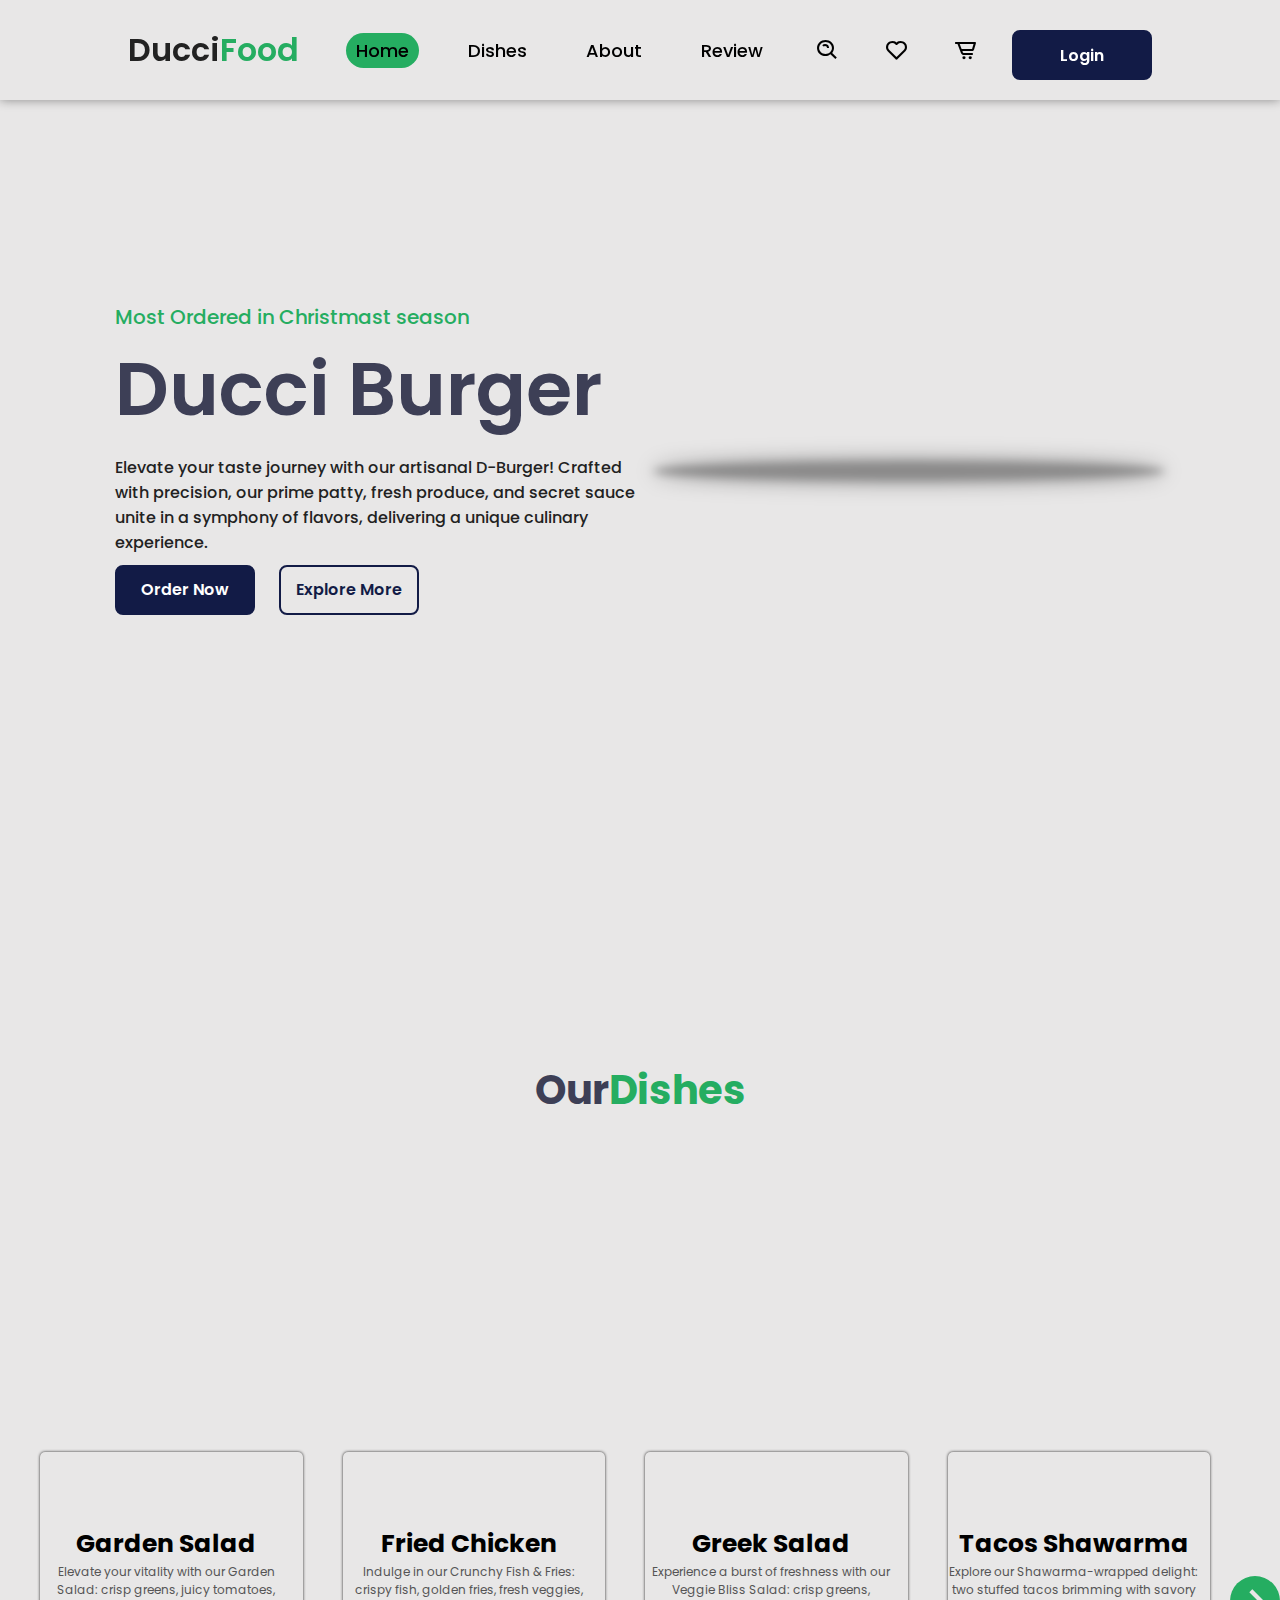
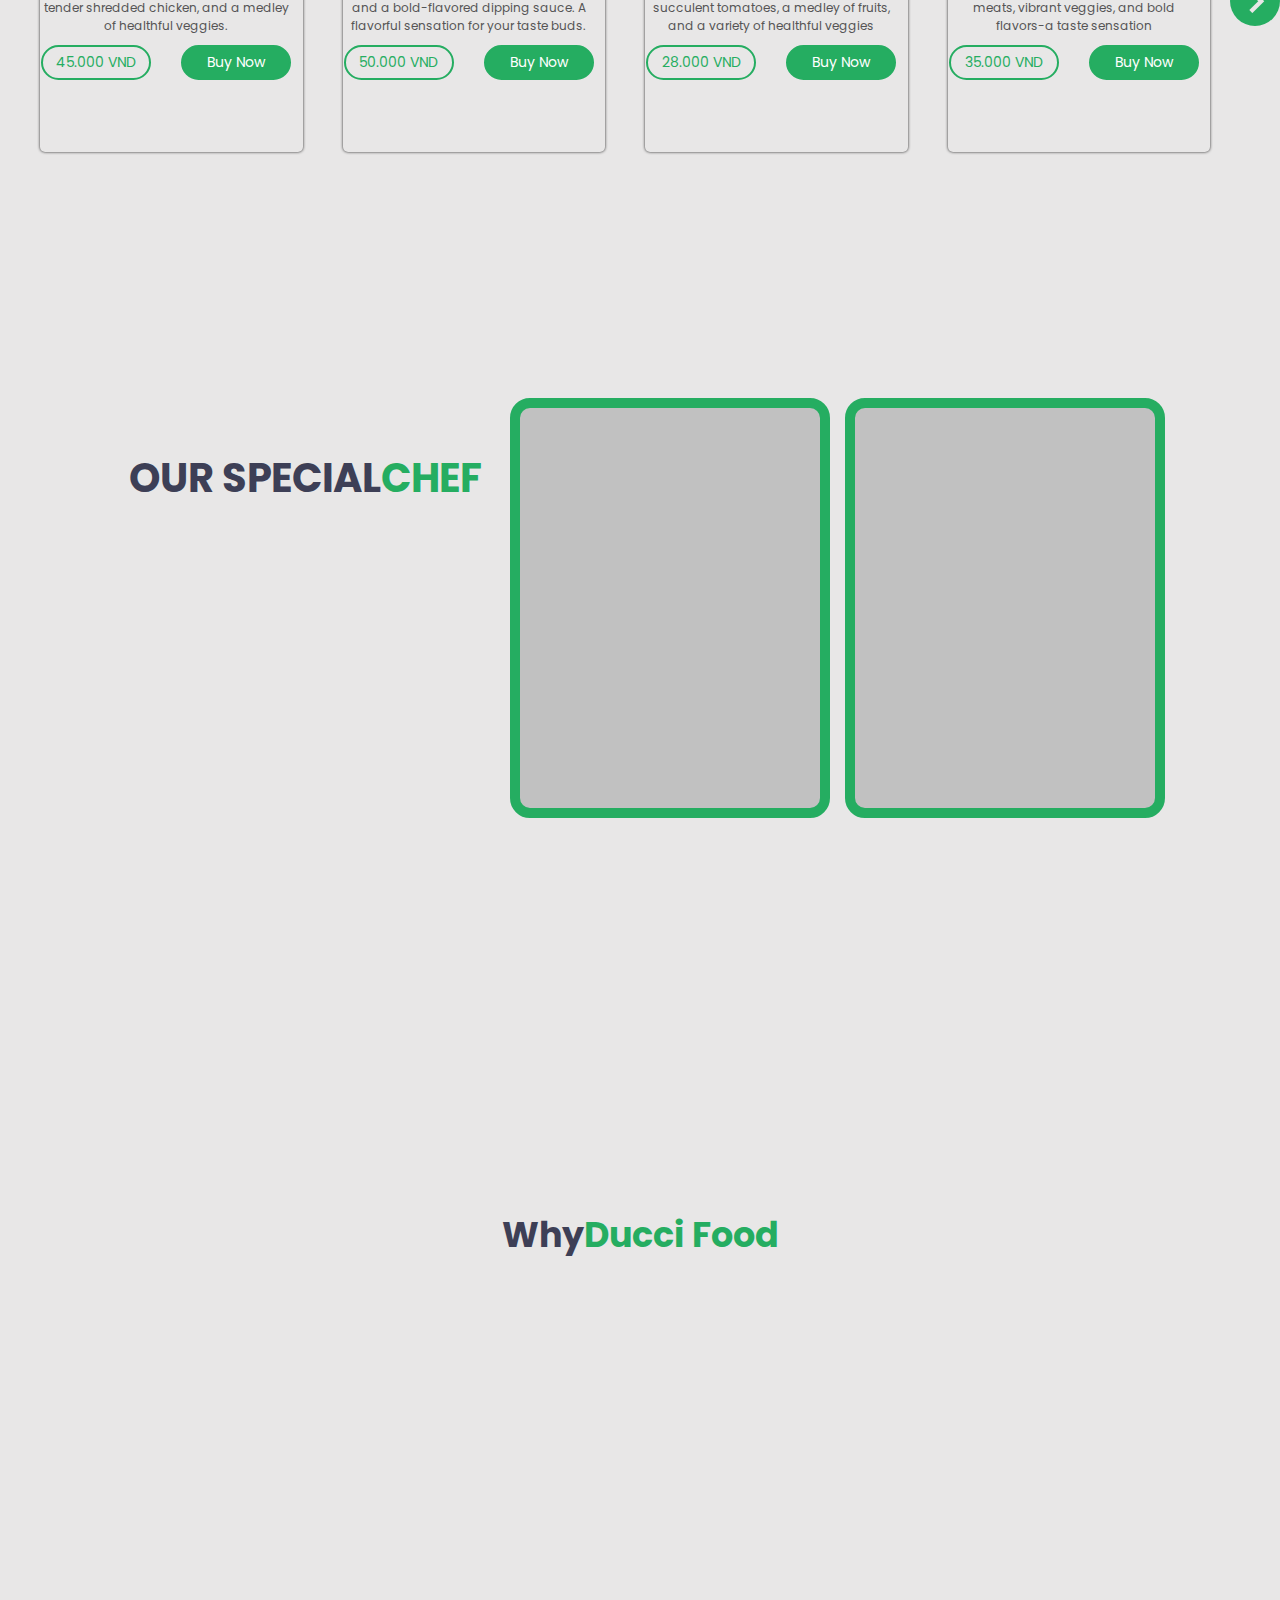
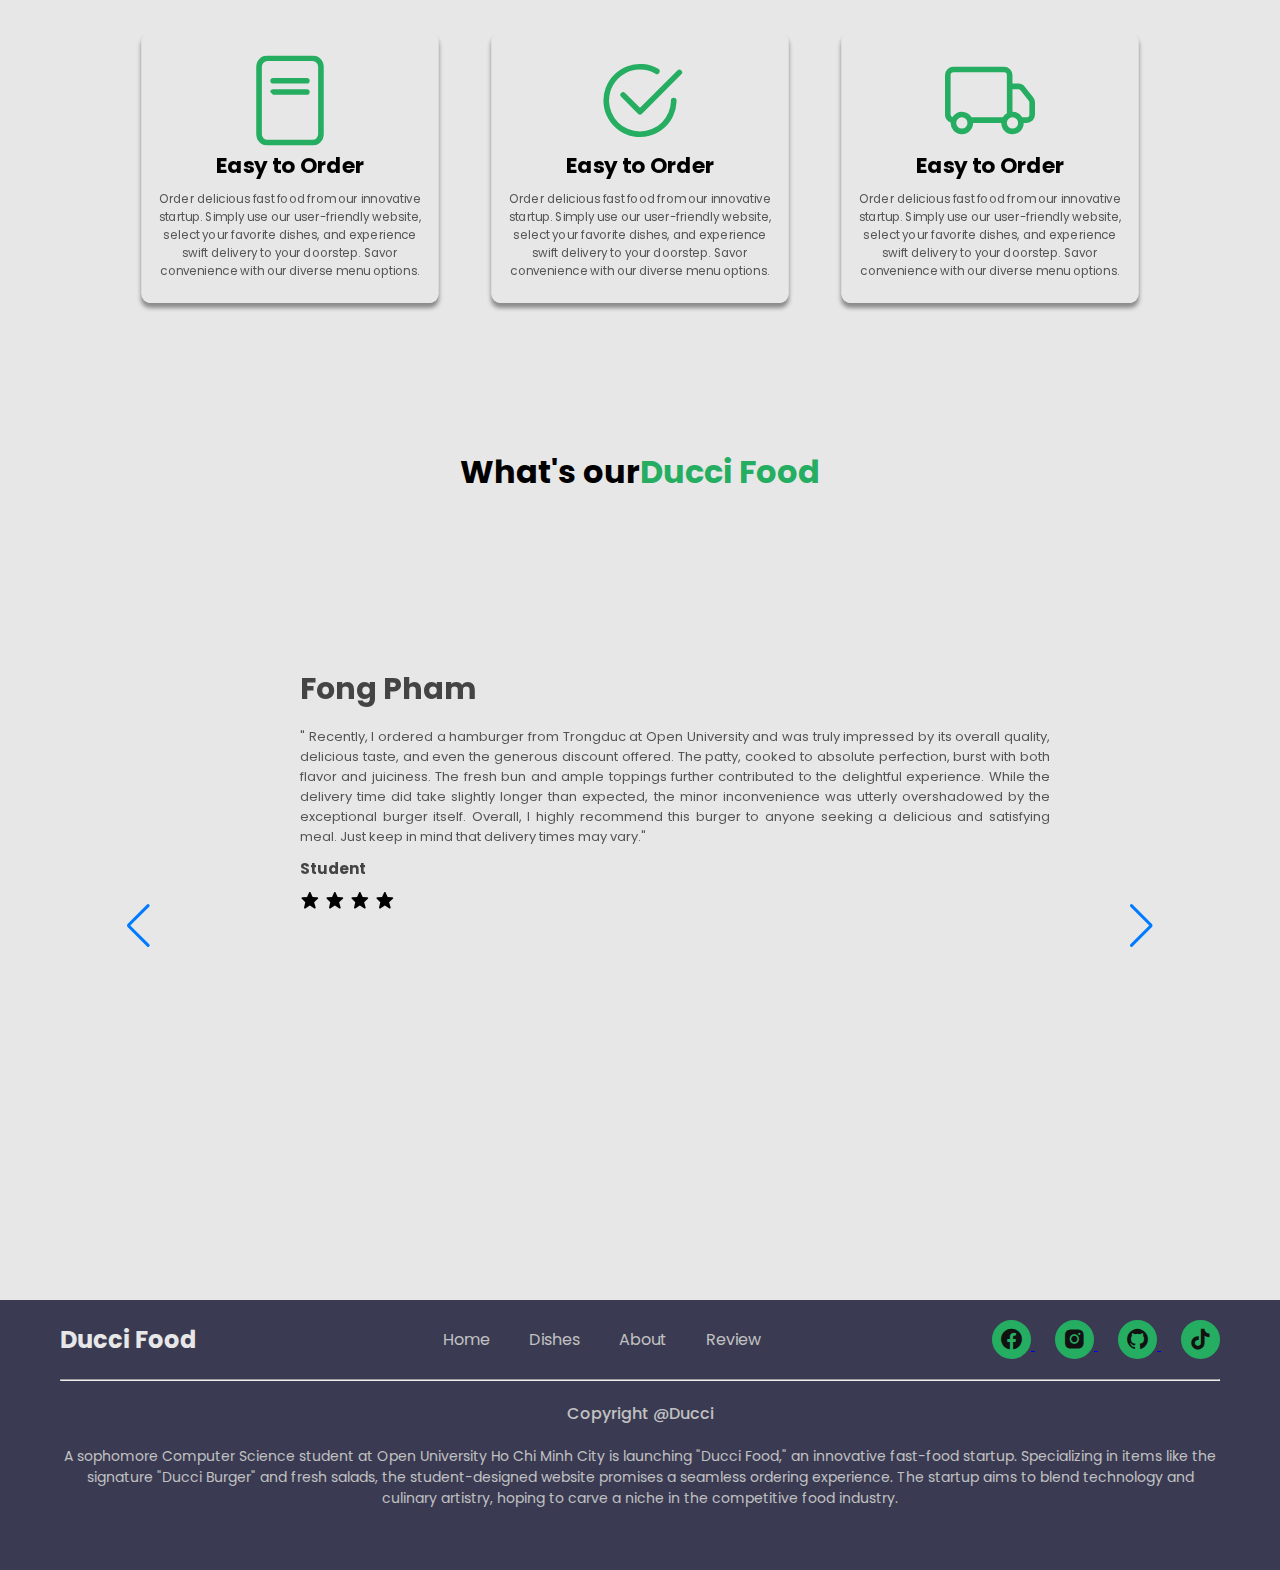
==== Website2.html @ 439f2838 "Add files via upload" ====
<!DOCTYPE html>
    <html lang="en">
    <head>
        <meta charset="UTF-8">
        <meta name="viewport" content="width=device-width, initial-scale=1.0">
        <title>Ducci Food</title>
        <link rel="stylesheet" href="https://unpkg.com/boxicons@latest/css/boxicons.min.css">
        <link rel="stylesheet" href="Website2.css">
        <link rel="icon" type="icon" href="LOGO2.png">
        <link rel="stylesheet" href="https://cdn.jsdelivr.net/npm/swiper@11/swiper-bundle.min.css" />
        <meta name="viewport" content="width=device-width, initial-scale=1, maximum-scale=1, user-scalable=no">

    </head>
    <body>
        <header class="header">
            <a href="#" class="Logo"> Ducci<span>Food</span></a>
            <nav class="navbar">
                <a href="#Home" class="active">Home</a>
                <a href="#Dishes">Dishes</a>
                <a href="#About">About</a>
                <a href="#Review">Review</a>
            </nav>
            <div class="activity-section" id="Home">
                <i class='bx bx-search-alt'></i>
                <i class='bx bx-heart' ></i>
                <i class='bx bx-cart-alt' ></i>
                
            </div>
            <a href=""></a>
            <button class="btn">Login</button>
        </header>
        <section class="home-section" id="Dishes">
            <div class="text-content">
                <h5>Most Ordered in Christmast season</h5>
                <h2>Ducci Burger</h2>
                <p>Elevate your taste journey with our artisanal D-Burger! Crafted with precision, our prime patty, fresh produce, and secret sauce unite in a symphony of flavors, delivering a unique culinary experience.</p>
                <button class="btn">Order Now</button>
                <button class="btn btn-explore">Explore More</button>
            </div>
            <div class="image-section">
                <img src="burger.png" alt="">
                <div class="shadow"></div>
            </div>
        </section>
        <section class="Dishe-section">
            <h1 class="heading">Our <span>Dishes</span></h1>
            <div class="dishGallerry">
                    <div class="food-image">
                    <img src="salad.png" alt="">
                    <div class="inner-text">
                        <h2>Garden Salad</h2>
                        <p>Elevate your vitality with our Garden Salad: crisp greens, juicy tomatoes, tender shredded chicken, and a medley of healthful veggies. </p>
                    <div class="price-section">
                            <span>45.000 VND</span>
                            <span>Buy Now</span>
                    </div>      
                    </div>
                
            </div>
            <div class="food-image-3">
                <img src="garan.png" alt="">
                <div class="inner-text">
                    <h2>Fried Chicken</h2>
                    <p>Indulge in our Crunchy Fish & Fries: crispy fish, golden fries, fresh veggies, and a bold-flavored dipping sauce. A flavorful sensation for your taste buds.</p>
                <div class="price-section">
                        <span>50.000 VND</span>
                        <span>Buy Now</span>
                </div>      
                </div>
            
        </div>
        <div class="food-image-2">
            <img src="saladchay.png" alt="">
            <div class="inner-text">
                <h2>Greek Salad</h2>
                <p>Experience a burst of freshness with our Veggie Bliss Salad: crisp greens, succulent tomatoes, a medley of fruits, and a variety of healthful veggies </p>
            <div class="price-section">
                    <span>28.000 VND</span>
                    <span>Buy Now</span>
            </div>      
            </div>
        
    </div>
    <div class="food-image">
        <img src="tacos.png" alt="">
        <div class="inner-text">
            <h2>Tacos Shawarma</h2>
            <p>Explore our Shawarma-wrapped delight: two stuffed tacos brimming with savory meats, vibrant veggies, and bold flavors-a taste sensation </p>
        <div class="price-section">
                <span>35.000 VND</span>
                <span>Buy Now</span>
        </div>      
        </div>

    </div>
    <button class="disharrow">
        <i class='bx bx-chevron-right' ></i>
    </button>
        </section>
        <section class="about-section" id="About">
            <h2 class="heading">OUR SPECIAL <span> CHEF</span></h2>
            <div class="chef-details">
                <div class="chef-image">
                    <div class="image-1">
                        <img src="hinhf1.jpg" alt="">
                        <div class="text-content-1">
                            <span>Trong Duc</span>
                            <p class="ptext">Age:19</p>
                            <p class="text-p">Major: Computer Science</p>
                        </div>
                    </div>
                    </div>
                </div>
            
                    <div class="chef-image">
                        <div class="image-1">
                            <img src="hinhf2.jpg" alt="">
                            <div class="text-content-1">
                                <span>Trong Duc</span>
                                <p class="ptext">Age:19</p>
                                <p class="text-p">Major: Computer Science</p>
                            </div>
                        </div>
                        </div>
                    </div>
            </div>
            
        </section>
        <section class="facility-section">
            <h2 class="heading">Why<span>Ducci Food </span></h2>
            <div class="icon-section">
                <div class="icon-text large-icon-text ">
                    <svg xmlns="http://www.w3.org/2000/svg" width="16" height="16" fill="currentColor" class="bi bi-file-text" viewBox="0 0 16 16">
                        <path d="M5 4a.5.5 0 0 0 0 1h6a.5.5 0 0 0 0-1H5zm-.5 2.5A.5.5 0 0 1 5 6h6a.5.5 0 0 1 0 1H5a.5.5 0 0 1-,5-.5zM5 8a.5.5 0 0 0 0 1h6a.5.5 0 0 0 0-1H5zmo 2a.5.5 0 0 0 0 1h3a.5.50 0 0 0-1H5z"/>
                        <path d="M2 2a2 2 0 0 1 2-2h8a2 2 0 0 1 2 2v12a2 2 0 0 1-2 2H4a2 2 0 0 1-2-2V2zm10-1H4a1 1 0 0 0-1 1v12a1 1 0 0 0 1 1h8a1 1 0 0 0 1-1V2a1 1 0 0 0-1-1z"/>
                    </svg>
                    <h2>Easy to Order</h2>
                    <p>Order delicious fast food from our innovative startup. Simply use our user-friendly website, select your favorite dishes, and experience swift delivery to your doorstep. Savor convenience with our diverse menu options.</p>
                </div>
                <div class="icon-text large-icon-text">
                    <svg xmlns="http://www.w3.org/2000/svg" width="16" height="16" fill="currentColor" class="bi bi-check2-circle" viewBox="0 0 16 16">
                        <path d="M2.5 8a5.5 5.5 0 0 1 8.25-4.764.5.5 0 0 0 .5-.866A6.5 6.5 0 1 0 14.5 8a.5.5 0 0 0-1 0 5.5 5.5 0 1 1-11 0"/>
                        <path d="M15.354 3.354a.5.5 0 0 0-.708-.708L8 9.293 5.354 6.646a.5.5 0 1 0-.708.708l3 3a.5.5 0 0 0 .708 0l7-7z"/>
                    </svg>
                    <h2>Easy to Order</h2>
                    <p>Order delicious fast food from our innovative startup. Simply use our user-friendly website, select your favorite dishes, and experience swift delivery to your doorstep. Savor convenience with our diverse menu options.</p>
                </div>
                <div class="icon-text large-icon-text">
                    <svg xmlns="http://www.w3.org/2000/svg" width="16" height="16" fill="currentColor" class="bi bi-truck" viewBox="0 0 16 16">
                        <path d="M0 3.5A1.5 1.5 0 0 1 1.5 2h9A1.5 1.5 0 0 1 12 3.5V5h1.02a1.5 1.5 0 0 1 1.17.563l1.481 1.85a1.5 1.5 0 0 1 .329.938V10.5a1.5 1.5 0 0 1-1.5 1.5H14a2 2 0 1 1-4 0H5a2 2 0 1 1-3.998-.085A1.5 1.5 0 0 1 0 10.5zm1.294 7.456A1.999 1.999 0 0 1 4.732 11h5.536a2.01 2.01 0 0 1 .732-.732V3.5a.5.5 0 0 0-.5-.5h-9a.5.5 0 0 0-.5.5v7a.5.5 0 0 0 .294.456M12 10a2 2 0 0 1 1.732 1h.768a.5.5 0 0 0 .5-.5V8.35a.5.5 0 0 0-.11-.312l-1.48-1.85A.5.5 0 0 0 13.02 6H12zm-9 1a1 1 0 1 0 0 2 1 1 0 0 0 0-2m9 0a1 1 0 1 0 0 2 1 1 0 0 0 0-2"/>
                    </svg>
                    <h2>Easy to Order</h2>
                    <p>Order delicious fast food from our innovative startup. Simply use our user-friendly website, select your favorite dishes, and experience swift delivery to your doorstep. Savor convenience with our diverse menu options.</p>
                </div>
            </div>
            
            </div>
        </section>
        <section class="Review-section" id="Review">
            <h2 class="heading">What's our <span>Ducci Food</span></h2>
        <div class="swiper mySwiper">
             <div class="swiper-wrapper">
                <div class="swiper-slide">
                <div class="review-image-section">
                    <img src="burger.png" alt="">
                    <div class="review-text">
                    <h2>Fong Pham</h2>
                    <p>" Recently, I ordered a hamburger from Trongduc at Open University and was truly impressed by its overall quality, delicious taste, and even the generous discount offered. The patty, cooked to absolute perfection, burst with both flavor and juiciness. The fresh bun and ample toppings further contributed to the delightful experience. While the delivery time did take slightly longer than expected, the minor inconvenience was utterly overshadowed by the exceptional burger itself. Overall, I highly recommend this burger to anyone seeking a delicious and satisfying meal. Just keep in mind that delivery times may vary."</p>
                    <h5>Student</h5>
                     <div class="star">
                        <i class='bx bxs-star'></i>
                        <i class='bx bxs-star'></i>
                        <i class='bx bxs-star'></i>
                        <i class='bx bxs-star'></i>
                     </div>
                    </div>
                </div>
            </div>
            <div class="swiper-slide">
                <div class="review-image-section">
                    <img src="salad.png" alt="">
                    <div class="review-text">
                    <h2>Danh Cao</h2>
                    <p>"Reading the glowing online reviews, I couldn't wait to try this salad. It didn't disappoint! This dish is absolutely delectable and perfectly aligns with my dietary needs. The salmon, cooked to perfection, explodes with flavor, while the organic vegetables, fresh and crisp, offer a delightful contrast. I adore how this salad is both healthy and satisfying. It's an exceptional option for anyone seeking a delicious and wholesome meal."</p>
                    <h5>Student</h5>
                     <div class="star">
                        <i class='bx bxs-star'></i>
                        <i class='bx bxs-star'></i>
                        <i class='bx bxs-star'></i>
                        <i class='bx bxs-star'></i>
                        <i class='bx bxs-star'></i>
                     </div>
                    </div>
                </div>
            </div>
            </div>
            <div class="swiper-button-prev"></div>
            <div class="swiper-button-next"></div>
            <div class="swiper-pagination"></div>
        </div>
        </section>
        <footer>
            <div class="innerItem">
                <h2>Ducci <span>Food</span></h2>
                <div class="textbar">
                    <a href="#">Home</a>
                    <a href="#">Dishes</a>
                    <a href="#">About</a>
                    <a href="#">Review</a>
                </div>
                <div class="footer-icon">
                        <a href="https://www.facebook.com/Trongduc13102004">
                            <i class="bx bxl-facebook-circle"></i>
                        </a>
                        <a href="https://www.instagram.com/ntrduc1310/">
                            <i class="bx bxl-instagram-alt"></i>
                        </a>
                        <a href="https://github.com/petertrong/petertrong">
                            <i class="bx bxl-github"></i>
                        </a>
                        <a href="https://www.tiktok.com/@daydohaa">
                            <i class="bx bxl-tiktok"></i>
                        </a>
                </div>
            </div>
            <hr>
            <p>Copyright @Ducci</p>
            <h4>
                A sophomore Computer Science student at Open University Ho Chi Minh City is launching "Ducci Food," an innovative fast-food startup. Specializing in items like the signature "Ducci Burger" and fresh salads, the student-designed website promises a seamless ordering experience. The startup aims to blend technology and culinary artistry, hoping to carve a niche in the competitive food industry.</h4>
            
        </footer>
        <script src="https://cdn.jsdelivr.net/npm/swiper@11/swiper-bundle.min.js"></script>


        <script type="module" src="main2.js"></script>
    </body>
    </html>
---- Website2.css ----
@import url('https://fonts.googleapis.com/css2?family=Poppins:wght@200;300;400;500;600;700;900&display=');
*{
    margin: 0;
    padding: 0;
    box-sizing: border-box;
    font-family: "poppins";
    scroll-behavior: smooth;

}
/* Kích thước màn hình nhỏ hơn hoặc bằng 768px */
@media only screen and (max-width: 768px) {
    header {
        padding: 10px 3%;
    }
    .activity-section {
        padding: 0 3%;
    }
    body {
        height: auto;
    }
    .home-section .text-content h2 {
        font-size: 50px;
    }
    .home-section .text-content p {
        max-width: 100%;
    }
    .home-section .image-section img {
        width: 80vw;
    }
    .dishGallerry .food-image {
        width: 80vw;
        margin-left: 0;
    }
    .inner-text img {
        margin-top: 30px;
    }
    .about-section .chef-image,
    .facility-section .icon-text,
    .Review-section .swiper,
    .Review-section .review-image-section img {
        width: 70%;
    }
    .Review-section .review-image-section {
        padding: 5rem 0 2rem;
    }
    footer {
        padding: 10px 5%;
    }
    .header {
        padding: 10px 3%;

    }
    .header .Logo {
        font-size: 12px;
    }
    .header .navbar a {
        font-size: 16px;
        margin-left: 20px;
    }
}

body{
    height: 100vh;
    width: 100%;
    background: #cecece;

}
.header{
    position: fixed;
    top: 0;
    left: 0;
    padding: 20px 10%;
    display: flex;
    justify-content: space-between;
    width: 100%;
    align-items: center;
    background: #e8e7e7;
    box-shadow: 0 0 10px rgba(0, 0, 0, .4);
    z-index: 10;
}
.header .Logo{
    color: #222;
    font-size: 32px;
    font-weight: 600;
    text-decoration: none;
}
.header a span{
    color: #25ad61;
}
.header .navbar a{
    color: #000;
    text-decoration: none;
    margin-left: 35px;
    font-size: 18px;
    font-weight: 500;
    padding: 5px 10px;
    border-radius: 5px;
}
.navbar a.active{
    background: #25ad61;
    border-radius: 5rem;
    color: var(rgb(228, 238, 232));
    transition: background-color 0.3s ease;
}
.header .navbar a:hover{
    background: green;
    color: #fff  ;
    border-radius: 5rem;
    color: var(rgb(228, 238, 232));
    transition: background-color 0.3s ease;
}
.activity-section i{
    color: #000;
    font-size: 25px;
    margin-left: 20px;
    cursor: pointer;
    padding: 10px;
    border-radius: 50%;
    transition: .3s;
}
.activity-section i:hover{
    background: #25ad61;
    color: #fff;
}
.btn{
    height: 50px;
    width: 140px;
    margin-top: 10px;
    border-radius: 8px;
    background: #121b46;
    color: #fff;
    font-size: 16px;
    outline: none;
    border: 2px solid #121b46;
    cursor: pointer;
    font-weight: 600;
    z-index: 1;
    position: relative;
    overflow: hidden;
}
.btn::before{
    content:"" ;
    position: absolute;
    top: 0;
    left: 0;
    background:#e8e7e7 ;
    height: 100%;
    width: 00%;
    z-index: -1;
    transition: .3s;

}
.btn:hover:before{
    width: 100%;
}
.btn:hover{
    color: #121b46;
}
.btn-explore{
    background: transparent;
    color: #121b46;
    margin-left: 20px;
}
.btn-explore::before{
    background: #121b46;
}
.btn-explore:hover{
    color: #fff;
}
section{
    padding: 3rem 9% 2rem;
    background: #e8e7e7;
}
.home-section{
    height: 100vh;
    width: 100%;
    display: flex;
    justify-content: center;
    align-items: center;
}
.home-section .text-content h5{
    font-size: 20px;
    color: #25ad61;
    font-weight: 500;
}
.home-section .text-content h2{
    font-size: 75px;
    color: #3d3f56;
    font-weight: 600;
}
.home-section .text-content p{
    max-width: 600px;
    color: #222;
    font-weight: 500;
    margin-top: 10px;
}
.home-section.text-content .btn{
    margin-top: 20PX;
}

.home-section .image-section img{
    width: 40vw;
    animation: Bounce 4s ease forwards infinite;
}
@keyframes Bounce{
    0%{
        transform: translateY(-24px);
    }
    50%{
        transform: translateY(0px);
    }
    100%{
        transform: translateY(-24px);
    }
}
.home-section .image-section .shadow{
    background: rgba(0, 0, 0, .4);
    height: 20px;
    border-radius: 50%;
    box-shadow: 0 0 20px rgba(0, 0, 0, .4);
    filter: blur(5px);
    width: 40vw;
    animation: BounceIn 4s ease forwards infinite;
}
@keyframes BounceIn{
    0%{
        transform: translateY(24px) scale(.5);
    }
    50%{
        transform: translateY(0px) scale(1);
    }
    100%{
        transform: translateY(24px) scale(.5);
    }
}
.Dishe-section{
    display: flex;
    justify-content: space-between;
    align-items: center;
    flex-direction: column;
    width: 100%;
    height: 100vh;
    padding: 10rem 0% 3rem;
}
.Dishe-section .heading{
    height: 30%;
    font-size: 40px; /* Điều chỉnh kích thước font chữ */
    color: #3d3f56; /* Điều chỉnh màu sắc */
    margin-bottom: 40px;
}
.heading{
   display: flex;
   justify-content: center;
   height: 400px;
   width: 380px;
}

.heading span{
    color:#25ad61;
}
.dishGallerry{
    display: flex;
    justify-content: center;
    width: 100%;
}
.dishGallerry .food-image{
    height: 300px;
    width: 280px;
    padding: 0 10px 0 0;
    box-shadow: 0 0 3px #222;
    display: flex;
    justify-content: center;
    align-items: center;
    flex-direction: column;
    position: relative;
    border-radius: 5px;
    margin-left: 40px;
}
.food-image img{
    height: 200px;
    position: absolute;
    top: -45%;
}
.food-image:hover img{
    transform: translate(0, -25px) rotate(10deg) scale(1.3);
    transition: .3s ease-in-out;
    
}
.food-image-2 img{
    height: 310px;
    position: absolute;
    top: -62%;
}
.food-image-2:hover img{
    transform: translate(0, -25px) rotate(10deg) scale(1.3);
    transition: .3s ease-in-out;
    
}
.food-image-2:hover::after img {
    transition: .3s ease-in-out;
    
}
.dishGallerry .food-image-2{
    height: 300px;
    width: 280px;
    padding: 0 10px 0 0;
    box-shadow: 0 0 3px #222;
    display: flex;
    justify-content: center;
    align-items: center;
    flex-direction: column;
    position: relative;
    border-radius: 5px;
    margin-left: 40px;
}

.food-image-3 img{
    height: 185px;
    position: absolute;
    top: -40%;
}
.food-image-3:hover img{
    transform: translate(0, -25px) rotate(10deg) scale(1.3);
    transition: .3s ease-in-out;
    
}
.dishGallerry .food-image-3{
    height: 300px;
    width: 280px;
    padding: 0 10px 0 0;
    box-shadow: 0 0 3px #222;
    display: flex;
    justify-content: center;
    align-items: center;
    flex-direction: column;
    position: relative;
    border-radius: 5px;
    margin-left: 40px;
}
.food-image-4 img{
    height: 180px;
    position: absolute;
    top: -40%;
}
.dishGallerry .food-image-4{
    height: 300px;
    width: 280px;
    padding: 0 10px 0 0;
    box-shadow: 0 0 3px #222;
    display: flex;
    justify-content: center;
    align-items: center;
    flex-direction: column;
    position: relative;
    border-radius: 5px;
    margin-left: 40px;
}
.food-image-4:hover img{
    transform: translate(0, -25px) rotate(10deg) scale(1.3);
    transition: .3s ease-in-out;
    
}
.inner-text img{
    margin-top: 110px;
    text-align: center;
}
.inner-text h2{
    font-size: 25px;
    text-align: center;
}

.inner-text p{
    text-align: center;
    font-size: 12px;
    max-width: 250px;
    color: #555;
}
.price-section{
    margin-top: 10px;
    width: 100%;
    display: flex;
    justify-content: space-between;
    align-items: center;
}
.price-section span{
    height: 35px;
    width: 110px;
    border: 2px solid #25ad61;
    background: transparent;
    display: flex;
    justify-content: center;
    align-items: center;
    font-size: 14px;
    border-radius: 50px;
    position:relative;
    overflow: hidden;
    z-index: 1;
    color: #25ad61;
    cursor: pointer;
}
.price-section span::before{
    content:"";
    position: absolute;
    top: 0;
    left: 0;
    height: 100%;
    width: 00%;
    background: #25ad61;
    z-index: -1;
    transition: .3s;
}
.price-section span:hover{
    color: #fff;
}
.price-section span:hover:before{
    width: 100%;
}
.price-section span:nth-child(2){
    background: #25ad61;
    color: #fff;
}
.price-section span:nth-child(2):hover{
    color: #25ad61;
}
.price-section span:nth-child(2)::before{
    background: #e8e7e7;
}
.disharrow{
    width: 50px;
    margin-left: 20px;
    outline: transparent;
    background: transparent;
    border: none;
}
.disharrow i{
    font-size: 50px;
    background: #25ad61;
    color: #e8e7e7;
    border-radius: 50%;
}
.about-section{
    display: flex;
    justify-content: space-between;
    align-items: center;
    height: 100vh;
    flex-direction: row;
   
}
.about-section .heading{
    font-size: 40px; /* Điều chỉnh kích thước font chữ */
    color: #3d3f56; /* Điều chỉnh màu sắc */
    margin-bottom: 20px;
}

.chef-image{
    height: 420px;
    width: 320px;
    display: flex;
    justify-content: center;
    align-items: center;
    position: relative;
    bottom: 50px;
    cursor: pointer;
}

.chef-image .image-1{
    height: 100%;
    width: 100%;
    display: flex;
    justify-content: center;
    align-items: center;
    background: #c1c1c1;
    position: relative;
    border-radius: 20px;
    border: 10px solid #25ad61;
    overflow: hidden;
}

.image-1 img{
    height: 400px;
    position: relative;
    border-radius: 10px  ;
    bottom: 0;
}
.text-content-1{
    height: 100%;
    width: 100%;
    bottom: -100%;
    text-align: center;
    position: absolute;
    display: flex;
    justify-content: center;
    align-items: center;
    flex-direction: column;
    background: linear-gradient(rgba(0,0,0,.3),#c1c1c1);
    border-radius:10px;
    transition:.3s ease-in-out;
    margin-top: 20px;
}

.chef-image:hover .text-content-1{
    bottom: 0;
}
.text-content-1 .effect{
    position: absolute;
    bottom: 20px;
}
.text-content-1 span{
    font-size: 32px;
    font-weight: 600;
    font-variant: small-caps;
}
.text-content-1 p{
    max-width: 400px;
    font-size: 15px;
    font-weight: 500;
    color: #ece5e5;
}
.text-content-1 .text-p{
    font-size: 12px;
    font-weight: 100px;
}

.facility-section{
    height: 100vh;
    text-align: center;
    display: flex;
    justify-content: space-between;
    align-items: center;
    flex-direction: column;
}
.facility-section .heading{
    height: 150%;
    font-size: 35px; /* Điều chỉnh kích thước font chữ */
    color: #3d3f56; /* Điều chỉnh màu sắc */
    margin-top: 60px;
}
.icon-section{
    display: flex;
    justify-content: space-around;
    align-items: center;
    text-align: center;
    width: 100%;
    margin-bottom: 50px;


}

.icon-text{
    box-shadow: 0 5px 5px rgba(0, 0, 0, .4);
    height: 300px;
    width: calc(33.33% - 20px);
    border-radius:10px;
    display: flex;
    justify-content: center;
    align-items: center;
    flex-direction: column;
    border:  2px solid #e8e7e7;
    cursor: pointer;
  
    margin-top: auto 100px;
    scale: 0.9;
    transition: .3s;
}
.icon-text:hover {
    transform: scale(1.05); /* Tăng kích thước khi di chuột qua */
    border: 2px solid #444
}
.icon-text svg{
    height: 100px;
    width: 100px;
    color: #25ad61;
}
.icon-text h2{
    margin-top: 5px;
}
.icon-text p{
    color: #555;
    font-size: 13px;
    max-width: 300px;
    margin-top: 10px;
}
.Review-section{
    display: flex;
    justify-content: space-between;
    align-items: center;
    flex-direction: column;
    height: 100vh;
    width: 100%;
}
.Review-section .heading{
    display: flex;
    height: 20%;
    font-size: 32px;
}
.Review-section .swiper{
    height: 100%;
    width: 100%;
}
.swiper-slide{
   
    font-size: 18px;
    display: flex;
    justify-content: center;
    align-items: center;
}
.review-image-section{
    height: 300px;
    display: flex;
    margin-left: 35px;
    justify-content: center;
    align-items: center;
    padding: 10rem 0% 3rem;
}
.review-image-section img{
    height: 350px;
    border-top-left-radius: 50px;
    border-bottom-right-radius: 50px;
}
.review-image-section .review-text{
    margin-left: 35px;
}
.review-text h2{
    font-size: 30px;
    color: #444;
}
.review-text p{
    margin-top: 15px;
    font-size: 13px;
    color: #555;
    max-width: 750px;
    text-align: justify;
}
.review-text h5{
    margin-top: 10px;
    font-size: 15px;
    color: #444;
}
.star i{
    margin-top: 10px;
    font-size: 20px;
}
footer{
    height: 30vh;
    background: #3a3b53;
    padding: 20px 60px;
}
.innerItem{
    display: flex;
    justify-content: space-between;
    align-items: center;
    margin-bottom: 20px;
}
.innerItem h2{
    color: #e8e7e7;
}
.innerItem .textbar a{
    text-decoration: none;
    color: #c1c1c1;
    margin-left: 35px;
}
.innerItem .footer-icon i{
    padding: 5px;
    font-size: 25px;
    margin-left: 20px;
    background: #25ad61;
    border-radius: 50%;
    cursor: pointer;
    color: #111;
    transition: .5s;
    border: 2px solid #25ad61;
}
.innerItem .footer-icon i:hover{
    background: #111;
    color: #25ad61;
}
footer p{
    font-size: 16px;
    color: #c1c1c1;
    margin: 20px auto;
    font-weight: 500;
    text-align: center;
}
footer h4{
    font-size: 14px;
    color: #c1c1c1;
    margin: 18px auto;
    font-weight: 400;
    text-align: center;
}
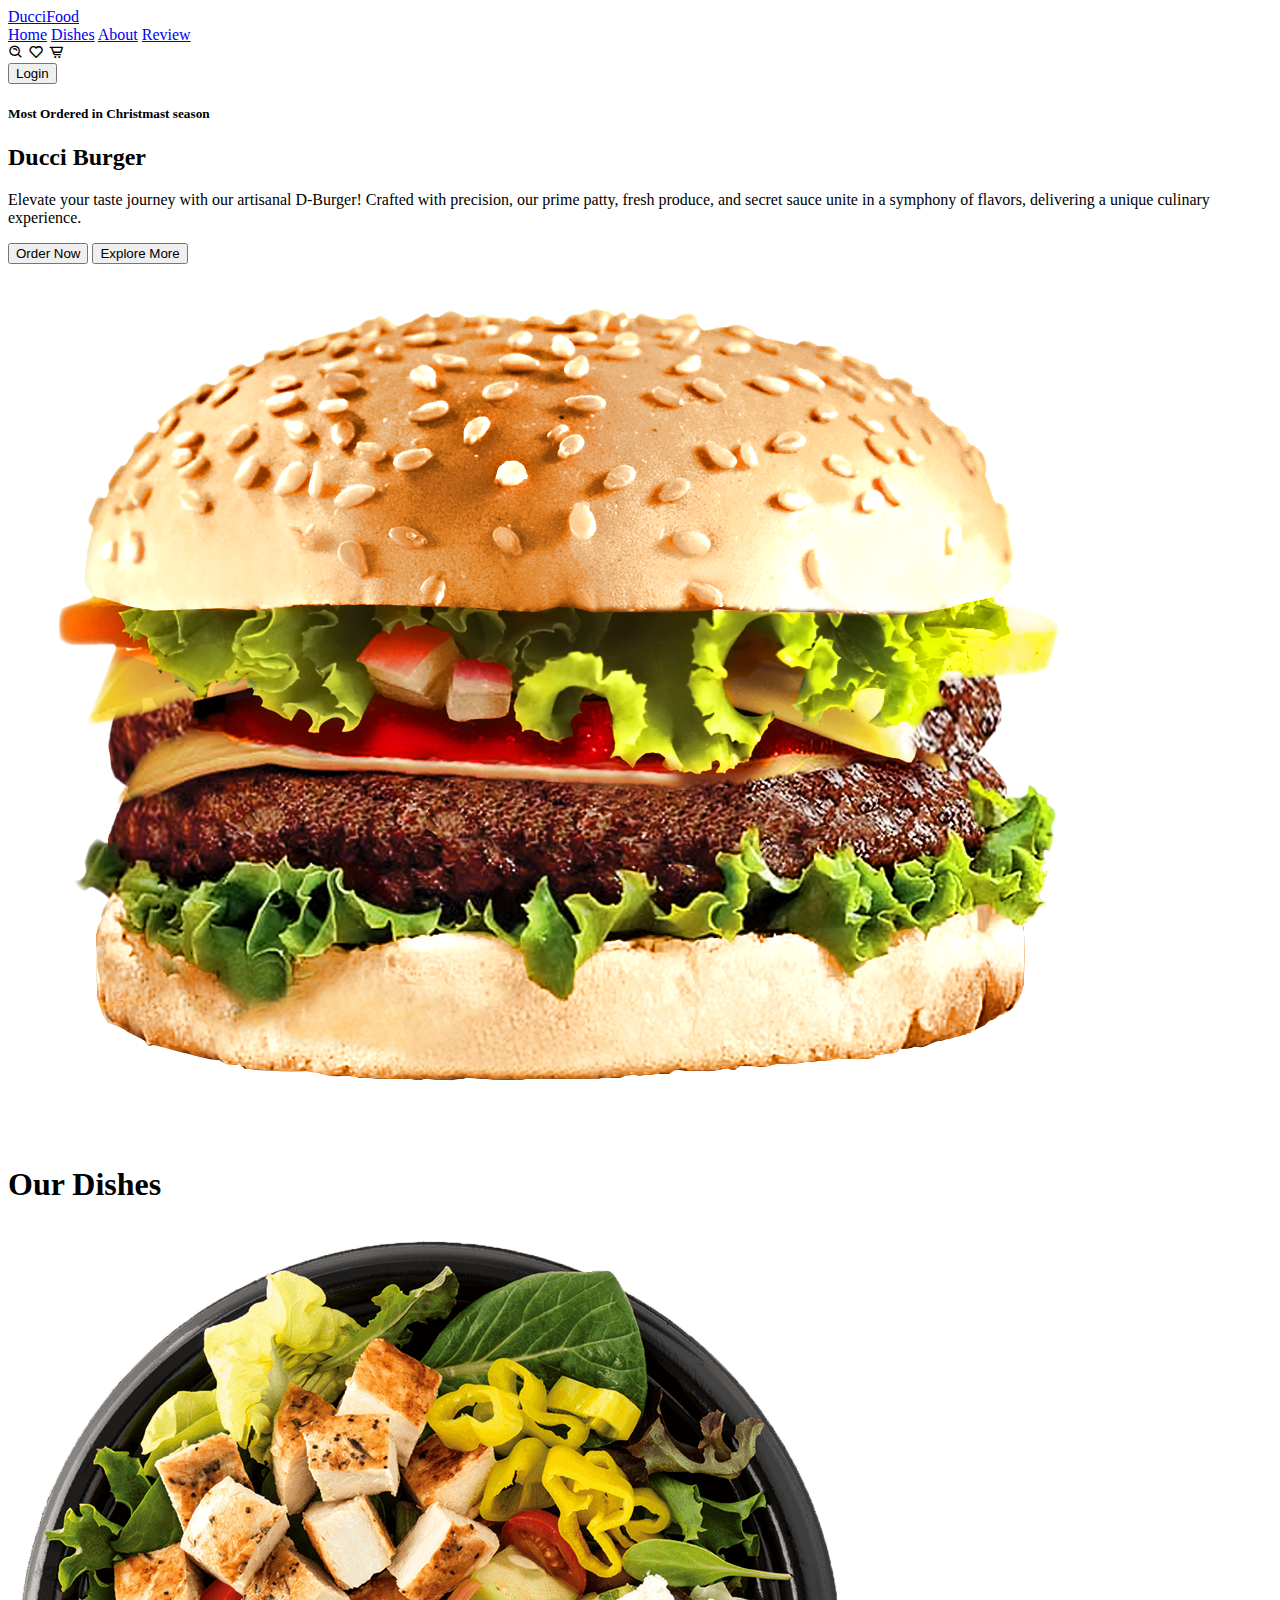
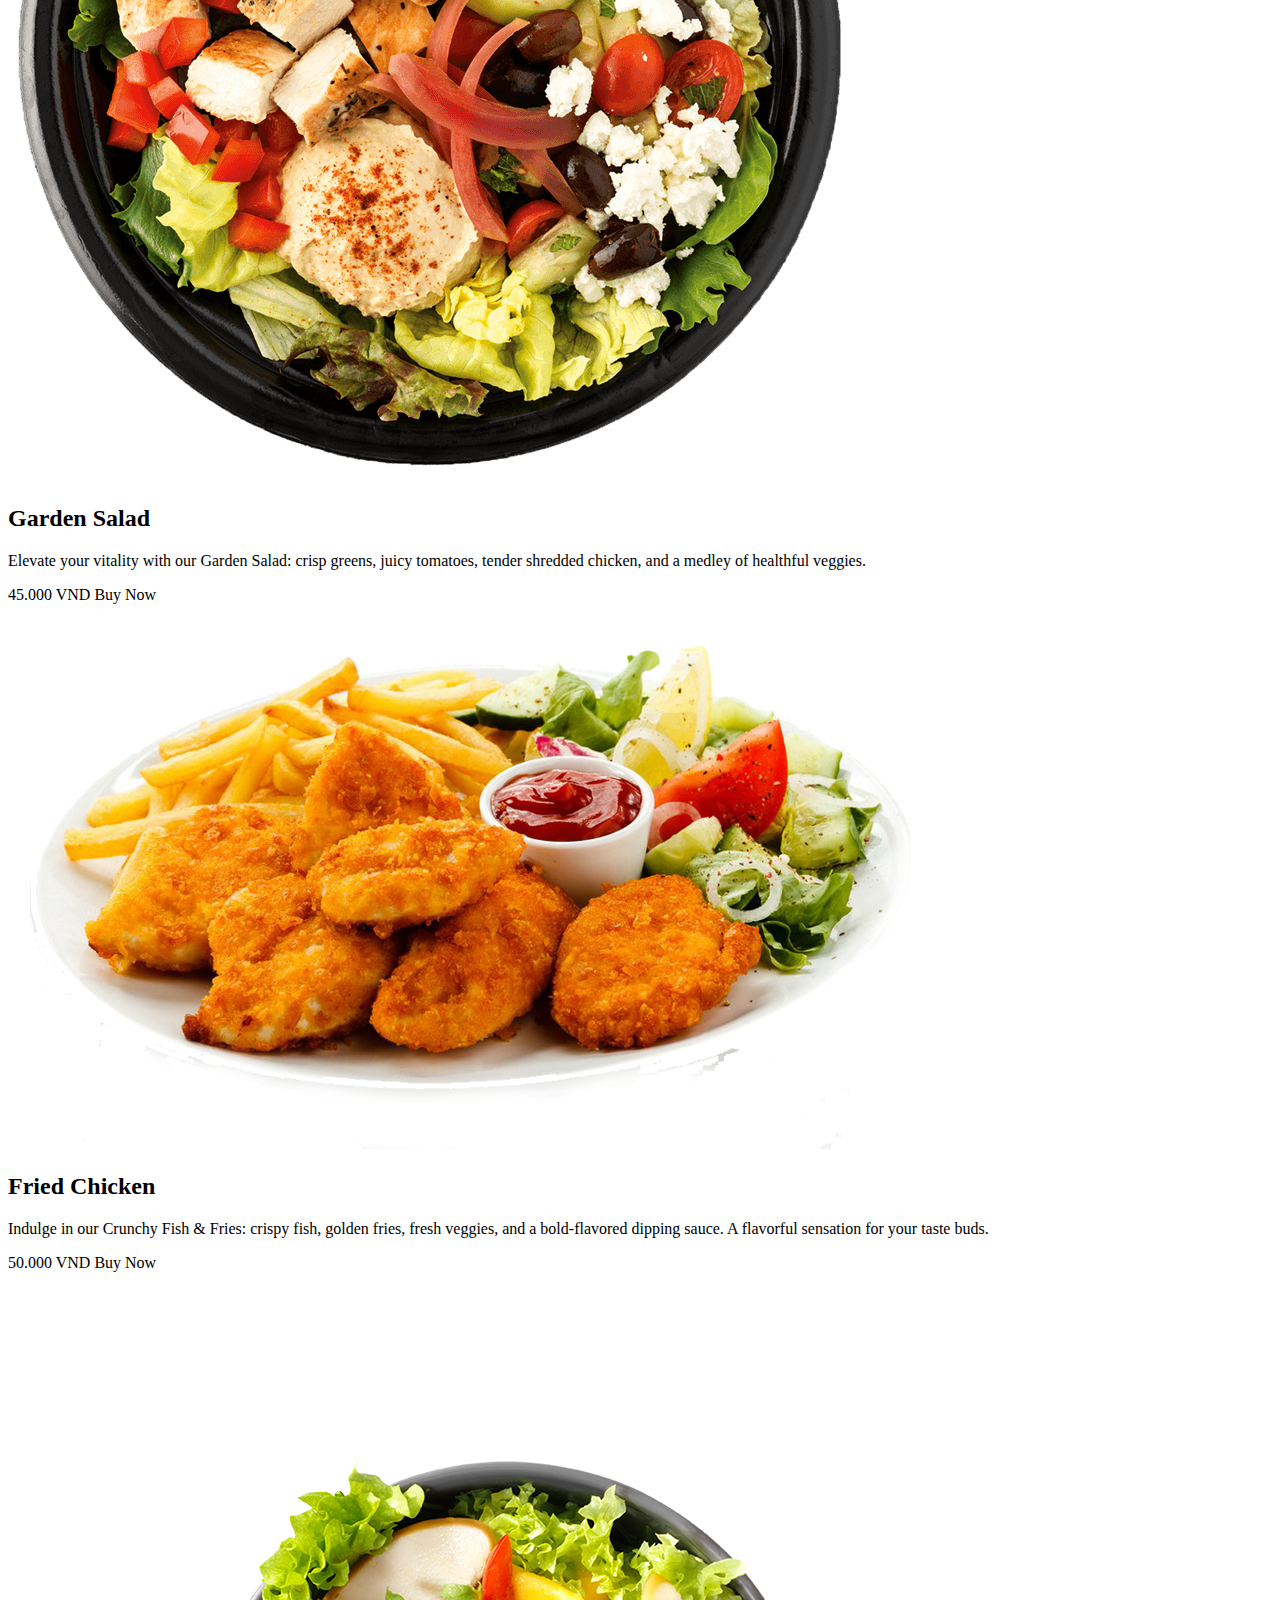
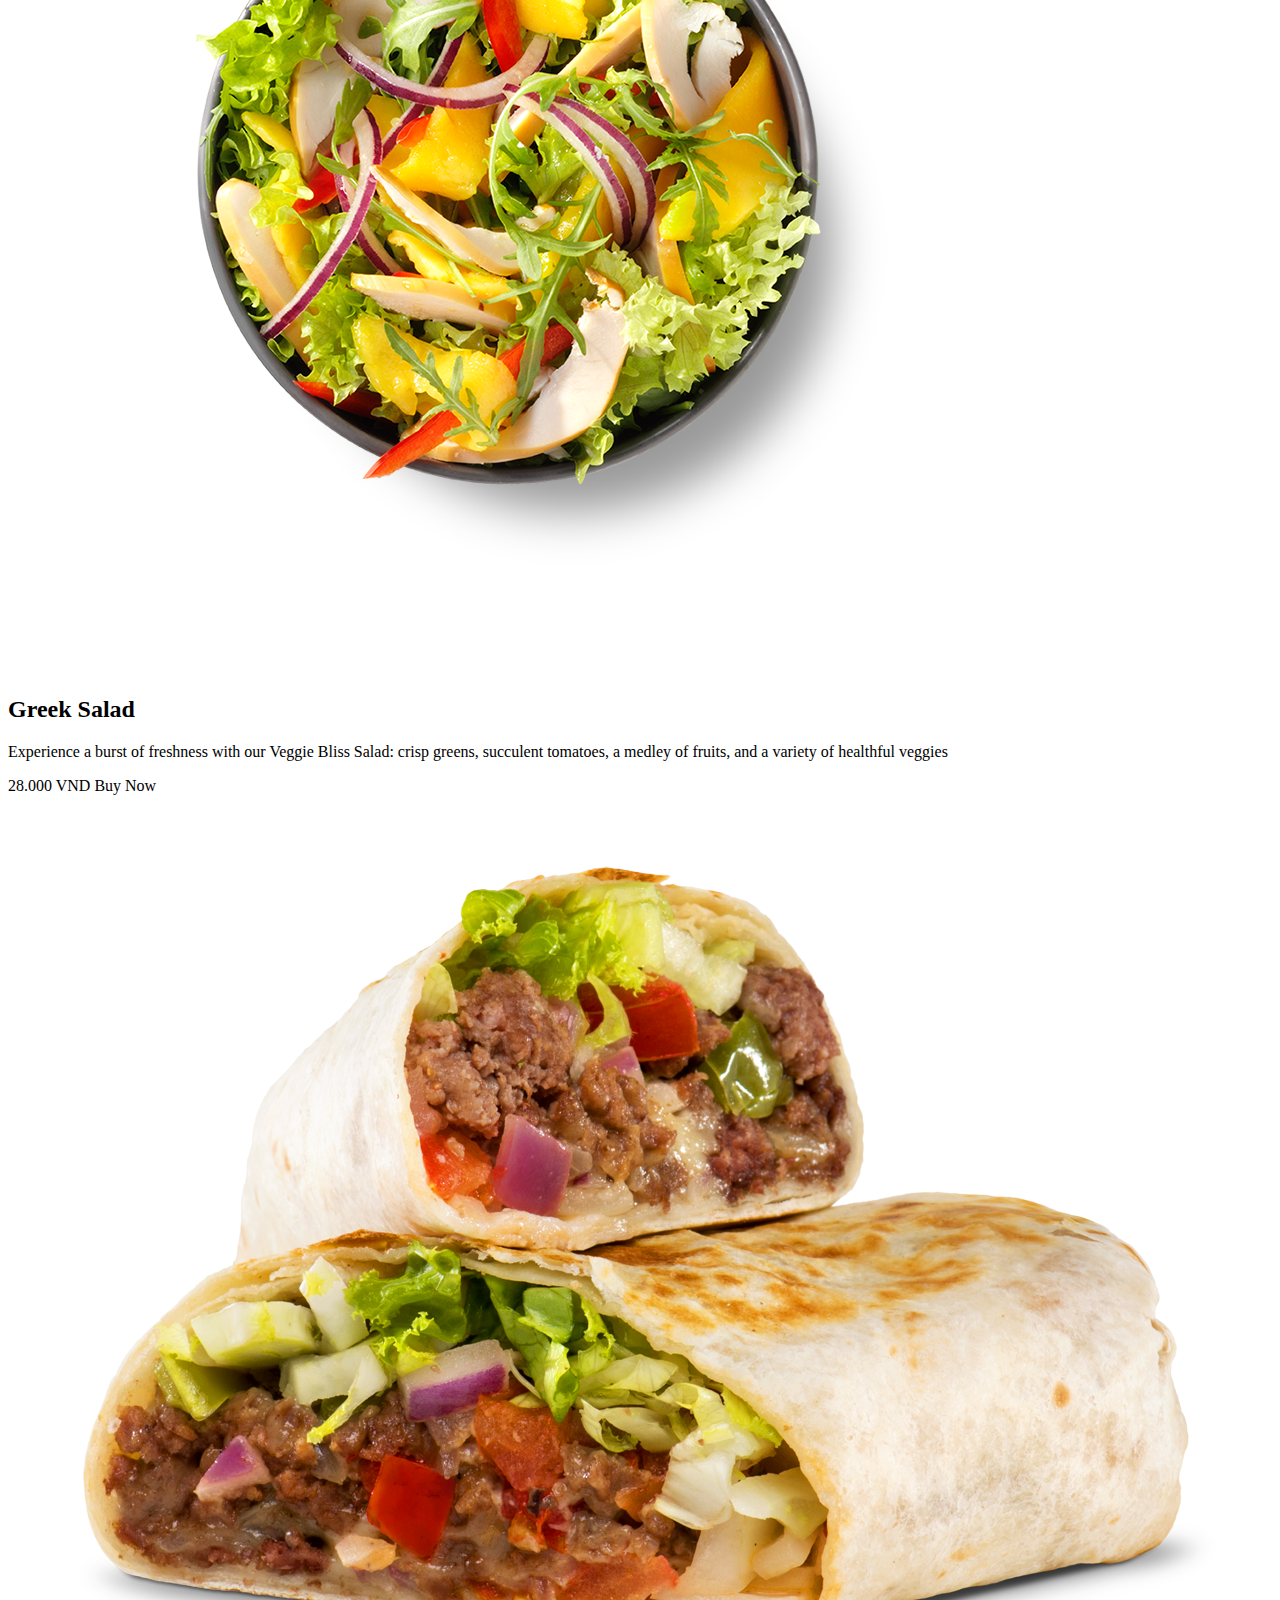
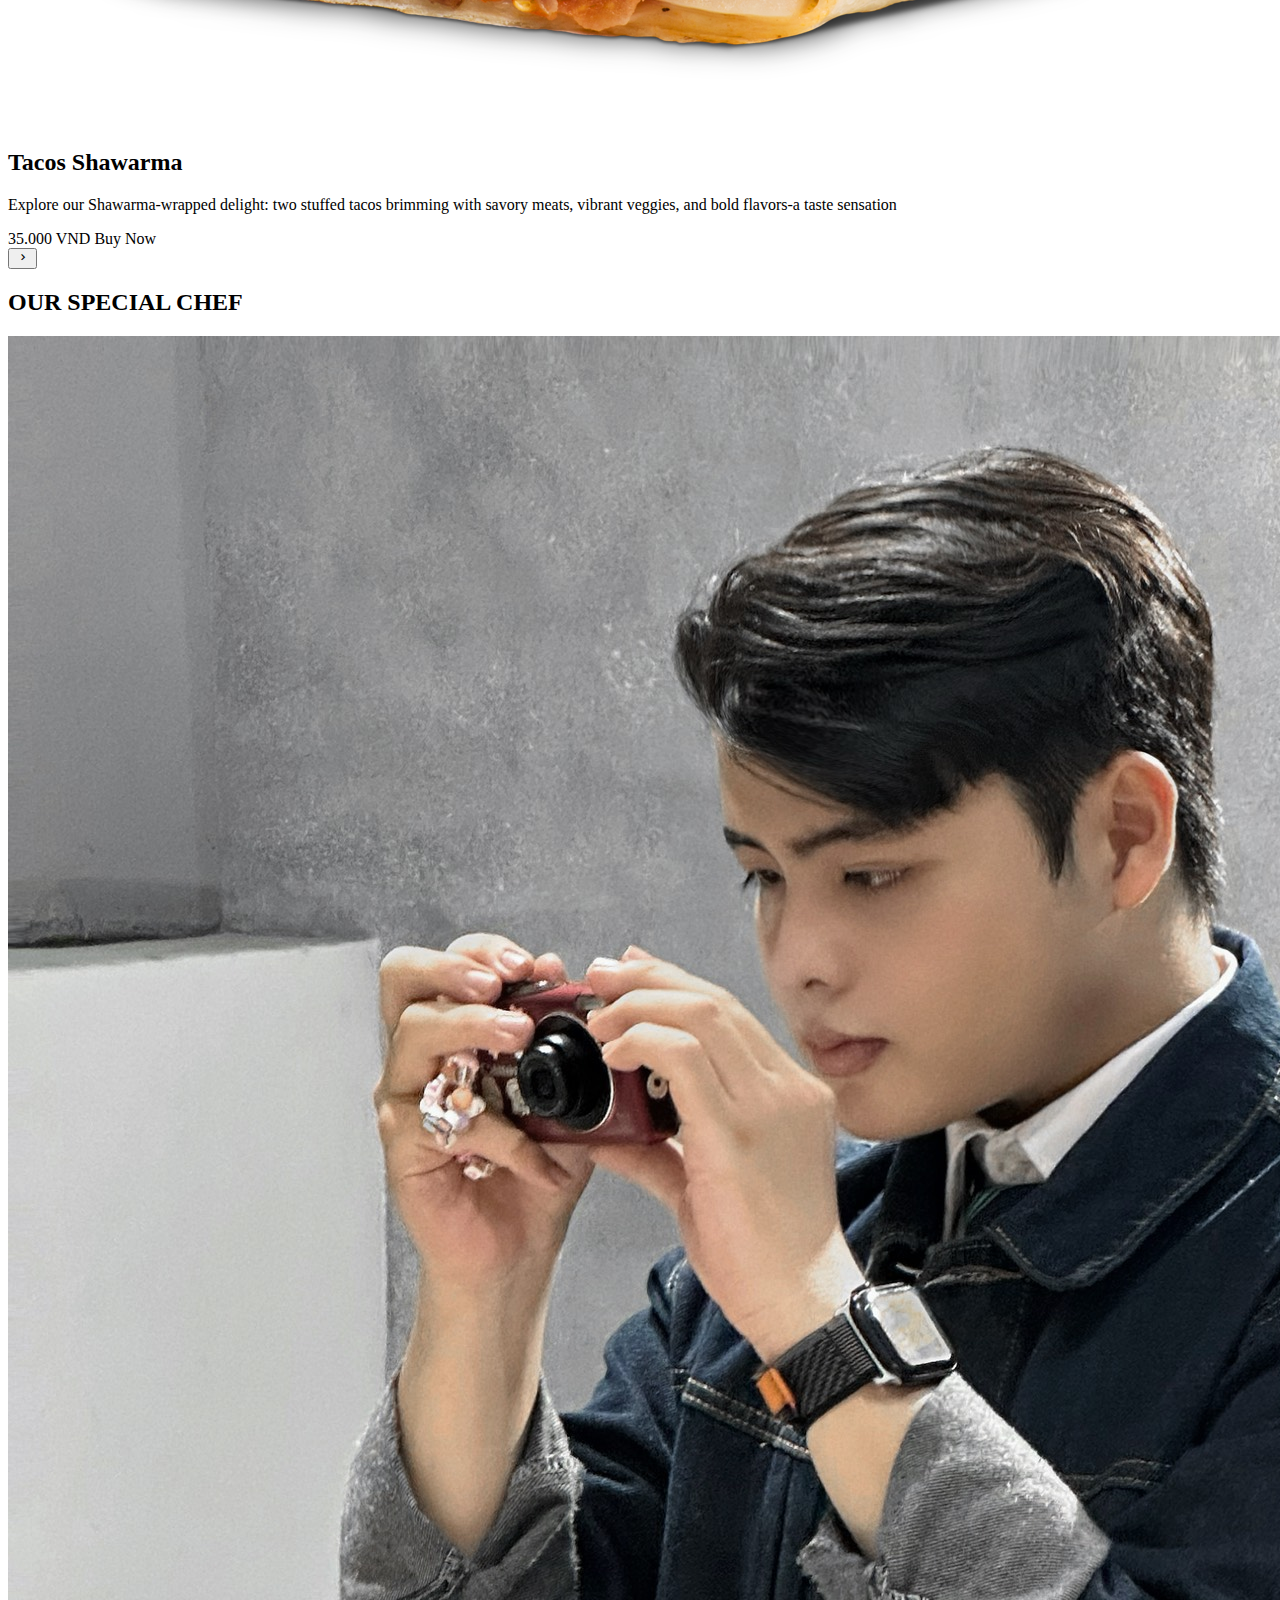
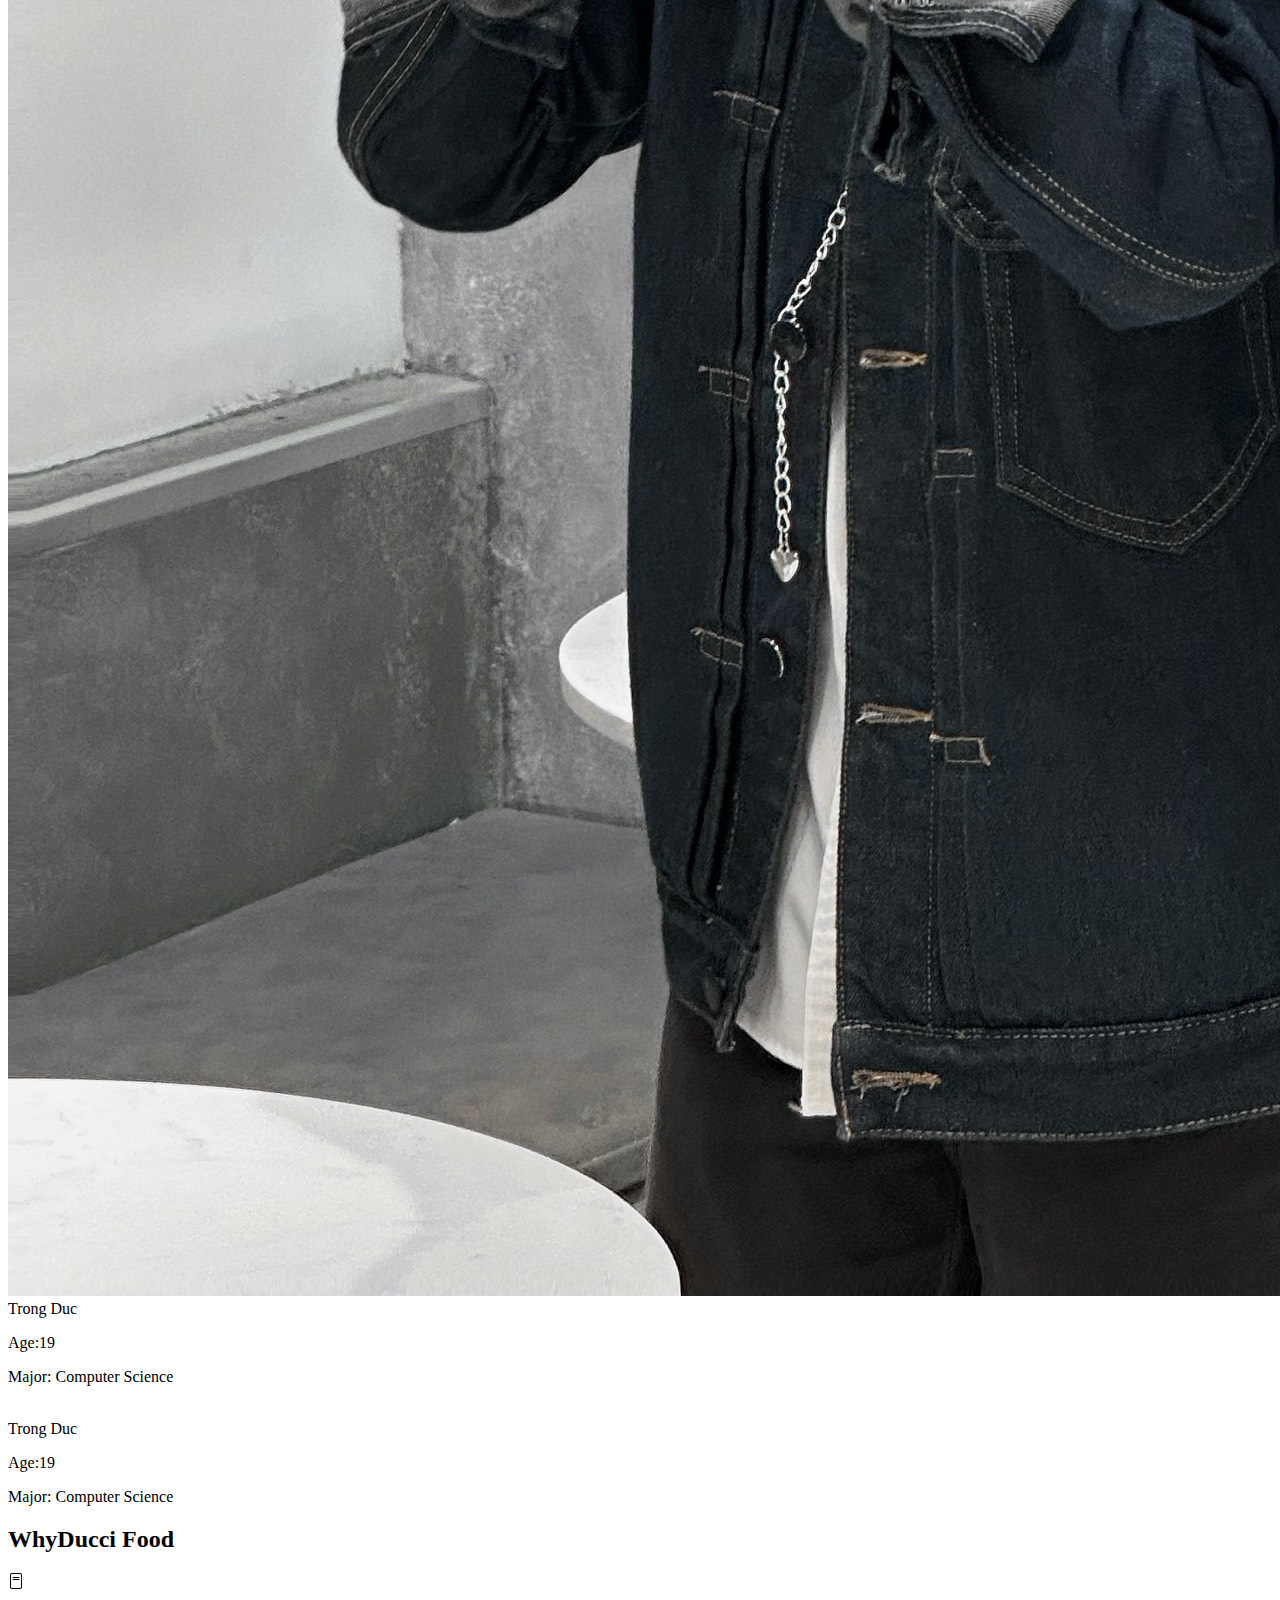
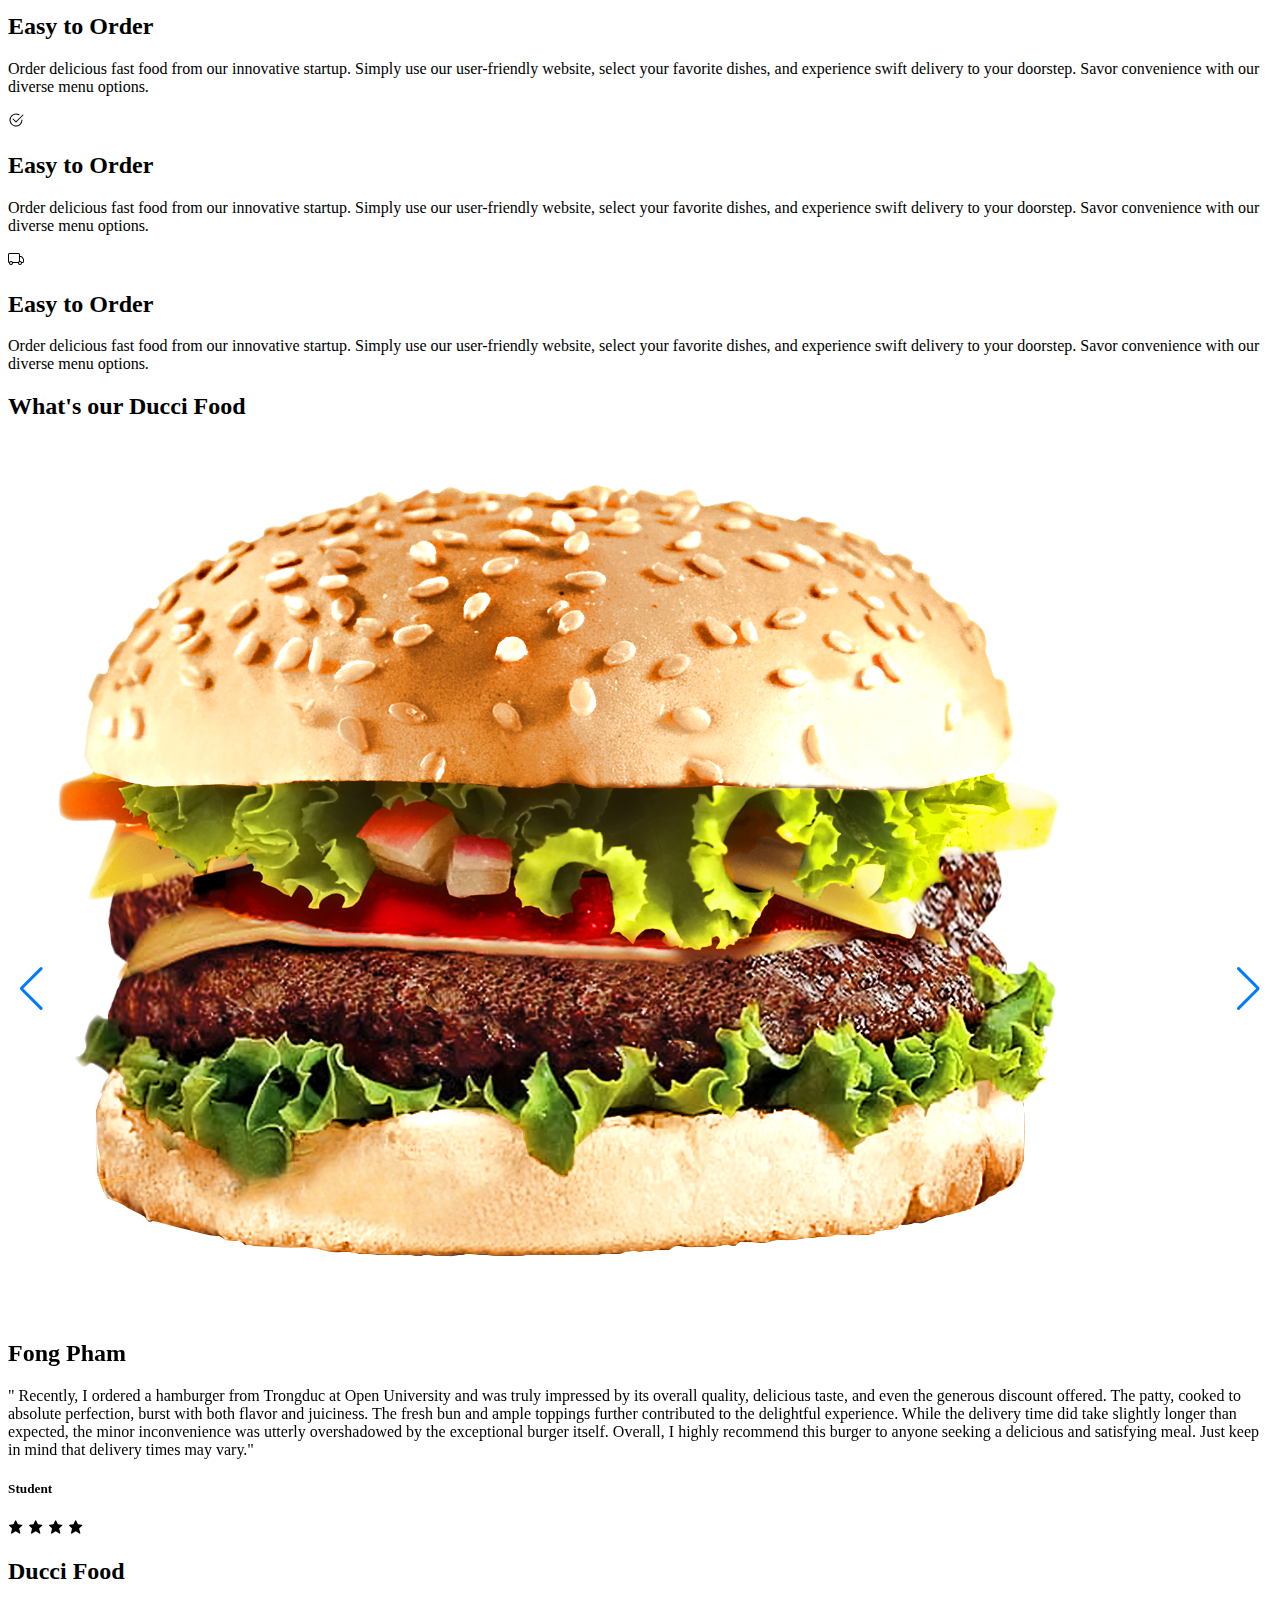
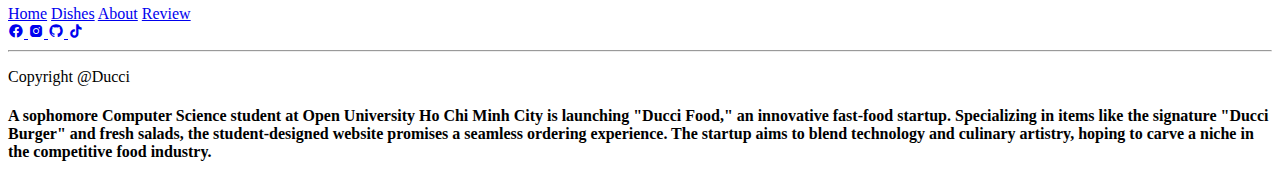
==== commit 4b32d97f: "Add files via upload" ====
--- a/Website2.html
+++ b/Website2.html
@@ -8,6 +8,7 @@
         <link rel="stylesheet" href="Website2.css">
         <link rel="icon" type="icon" href="LOGO2.png">
         <link rel="stylesheet" href="https://cdn.jsdelivr.net/npm/swiper@11/swiper-bundle.min.css" />
+        <link rel="stylesheet" href="mobile.css">
         <meta name="viewport" content="width=device-width, initial-scale=1, maximum-scale=1, user-scalable=no">
 
     </head>
@@ -23,7 +24,7 @@
             <div class="activity-section" id="Home">
                 <i class='bx bx-search-alt'></i>
                 <i class='bx bx-heart' ></i>
-                <i class='bx bx-cart-alt' ></i>
+                <i class='bx bx-cart-alt' id="cart"></i>
                 
             </div>
             <a href=""></a>
@@ -227,10 +228,19 @@
             <p>Copyright @Ducci</p>
             <h4>
                 A sophomore Computer Science student at Open University Ho Chi Minh City is launching "Ducci Food," an innovative fast-food startup. Specializing in items like the signature "Ducci Burger" and fresh salads, the student-designed website promises a seamless ordering experience. The startup aims to blend technology and culinary artistry, hoping to carve a niche in the competitive food industry.</h4>
-            
+       
         </footer>
         <script src="https://cdn.jsdelivr.net/npm/swiper@11/swiper-bundle.min.js"></script>
-
+        <script>
+            // Lấy đối tượng biểu tượng giỏ hàng bằng cách sử dụng class
+            var cartIcon = document.querySelector('.bx-cart-alt');
+        
+            // Gán sự kiện onclick cho biểu tượng giỏ hàng
+            cartIcon.onclick = function() {
+                // Chuyển hướng đến trang mới (thay đổi "new_page.html" thành trang bạn muốn chuyển hướng)
+                window.location.href = "Thanhtoan.html";
+            };
+        </script>
 
         <script type="module" src="main2.js"></script>
     </body>
